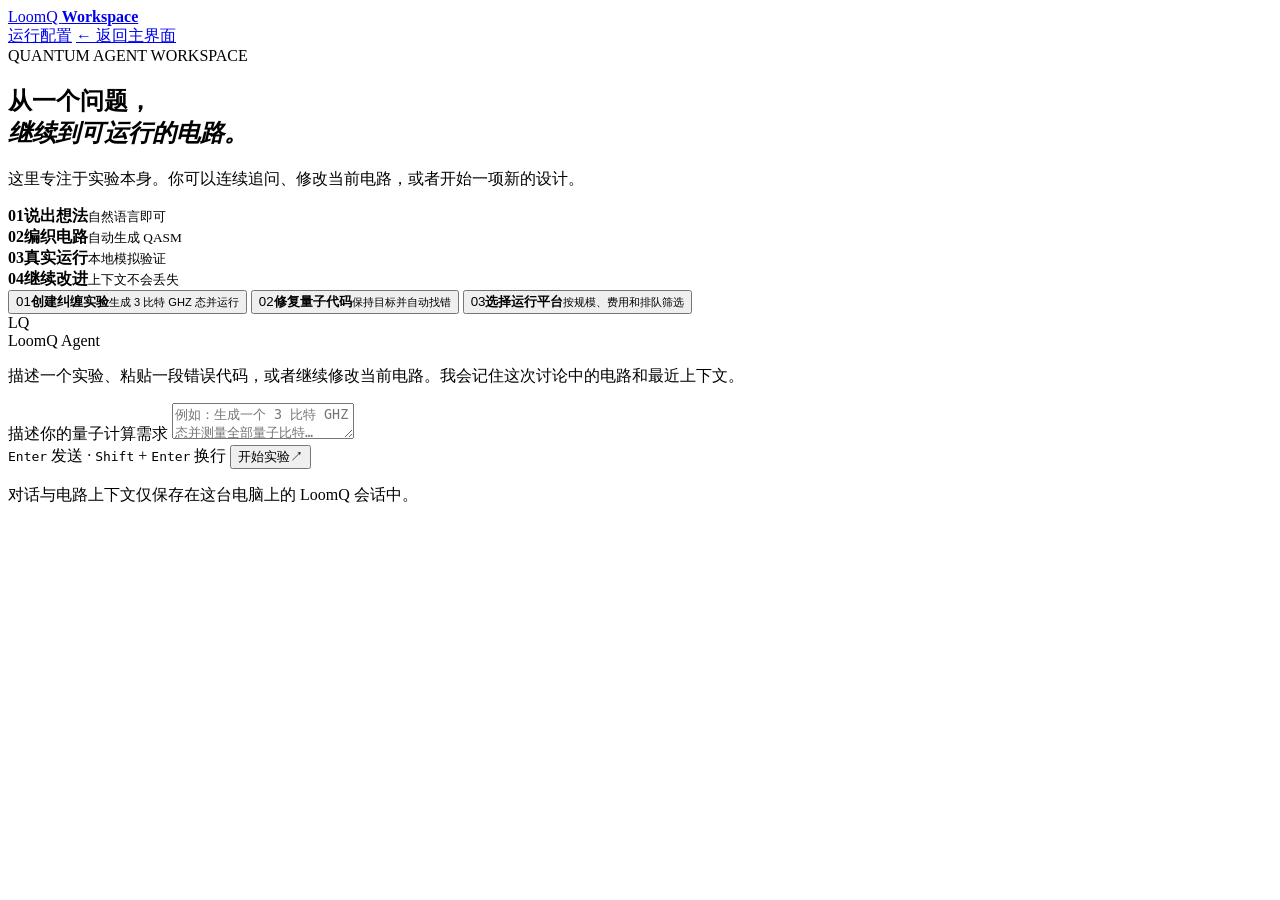
==== starter_kit/web/workspace.html @ 3334da56 "L2网页新手引导" ====
<!doctype html>
<html lang="zh-CN">
<head>
  <meta charset="utf-8">
  <meta name="viewport" content="width=device-width, initial-scale=1">
  <meta name="description" content="使用 LoomQ Agent 设计、修改并运行量子电路。">
  <title>LoomQ 工作台 · 量子电路智能体</title>
  <link rel="stylesheet" href="/styles.css">
</head>
<body class="workspace-page">
  <div class="ambient ambient-one" aria-hidden="true"></div>
  <div class="ambient ambient-two" aria-hidden="true"></div>

  <header class="topbar">
    <a class="brand" href="/" aria-label="返回 LoomQ 主界面">
      <span class="brand-mark" aria-hidden="true"><i></i><i></i><i></i></span>
      <span>LoomQ <b>Workspace</b></span>
    </a>
    <nav class="workspace-nav" aria-label="工作台导航">
      <a href="/?open=config">运行配置</a>
      <a class="back-home" href="/">← 返回主界面</a>
    </nav>
  </header>

  <main class="workspace-main">
    <section class="workspace-heading">
      <div>
        <span class="workspace-kicker">QUANTUM AGENT WORKSPACE</span>
        <h1>从一个问题，<br><em>继续到可运行的电路。</em></h1>
      </div>
      <p>这里专注于实验本身。你可以连续追问、修改当前电路，或者开始一项新的设计。</p>
    </section>

    <div class="journey" aria-label="一次量子实验的四个步骤">
      <div class="journey-line" aria-hidden="true"><span></span></div>
      <div class="journey-step is-active" data-journey-step="0"><b>01</b><strong>说出想法</strong><small>自然语言即可</small></div>
      <div class="journey-step" data-journey-step="1"><b>02</b><strong>编织电路</strong><small>自动生成 QASM</small></div>
      <div class="journey-step" data-journey-step="2"><b>03</b><strong>真实运行</strong><small>本地模拟验证</small></div>
      <div class="journey-step" data-journey-step="3"><b>04</b><strong>继续改进</strong><small>上下文不会丢失</small></div>
    </div>

    <div class="starter-grid workspace-starters" aria-label="示例任务">
      <button class="starter-card" data-prompt="生成一个 3 比特 GHZ 态并进行全测量">
        <span class="starter-number">01</span><strong>创建纠缠实验</strong><small>生成 3 比特 GHZ 态并运行</small>
      </button>
      <button class="starter-card" data-prompt="我想制备贝尔态，请修复这段代码：H q[0]; CX q[0] q[1]">
        <span class="starter-number">02</span><strong>修复量子代码</strong><small>保持目标并自动找错</small>
      </button>
      <button class="starter-card" data-prompt="我要运行一个 26 比特电路，必须免费并且不能排队">
        <span class="starter-number">03</span><strong>选择运行平台</strong><small>按规模、费用和排队筛选</small>
      </button>
    </div>

    <section class="workspace" aria-label="Agent 对话区">
      <div class="conversation" id="conversation" aria-live="polite">
        <article class="message agent-message intro-message">
          <div class="avatar" aria-hidden="true">LQ</div>
          <div class="message-body">
            <div class="message-meta">LoomQ Agent</div>
            <p>描述一个实验、粘贴一段错误代码，或者继续修改当前电路。我会记住这次讨论中的电路和最近上下文。</p>
          </div>
        </article>
      </div>

      <form class="composer" id="composer">
        <div class="conversation-context" id="conversation-context" hidden>
          <span id="conversation-context-label"></span>
          <button id="clear-conversation" type="button">结束并清空</button>
        </div>
        <label class="sr-only" for="prompt">描述你的量子计算需求</label>
        <textarea id="prompt" rows="2" maxlength="12000" placeholder="例如：生成一个 3 比特 GHZ 态并测量全部量子比特…" required></textarea>
        <div class="composer-footer">
          <span><kbd>Enter</kbd> 发送 · <kbd>Shift</kbd> + <kbd>Enter</kbd> 换行</span>
          <button class="send-button" id="send" type="submit"><span>开始实验</span><span aria-hidden="true">↗</span></button>
        </div>
      </form>
      <p class="privacy-note">对话与电路上下文仅保存在这台电脑上的 LoomQ 会话中。</p>
    </section>
  </main>

  <template id="loading-template">
    <article class="message agent-message loading-message">
      <div class="avatar" aria-hidden="true">LQ</div>
      <div class="message-body">
        <div class="message-meta">LoomQ Agent</div>
        <div class="progress-line"><span></span><span></span><span></span></div>
        <p class="loading-label">正在理解需求并准备量子实验…</p>
      </div>
    </article>
  </template>

  <script type="module" src="/js/workspace.js"></script>
</body>
</html>
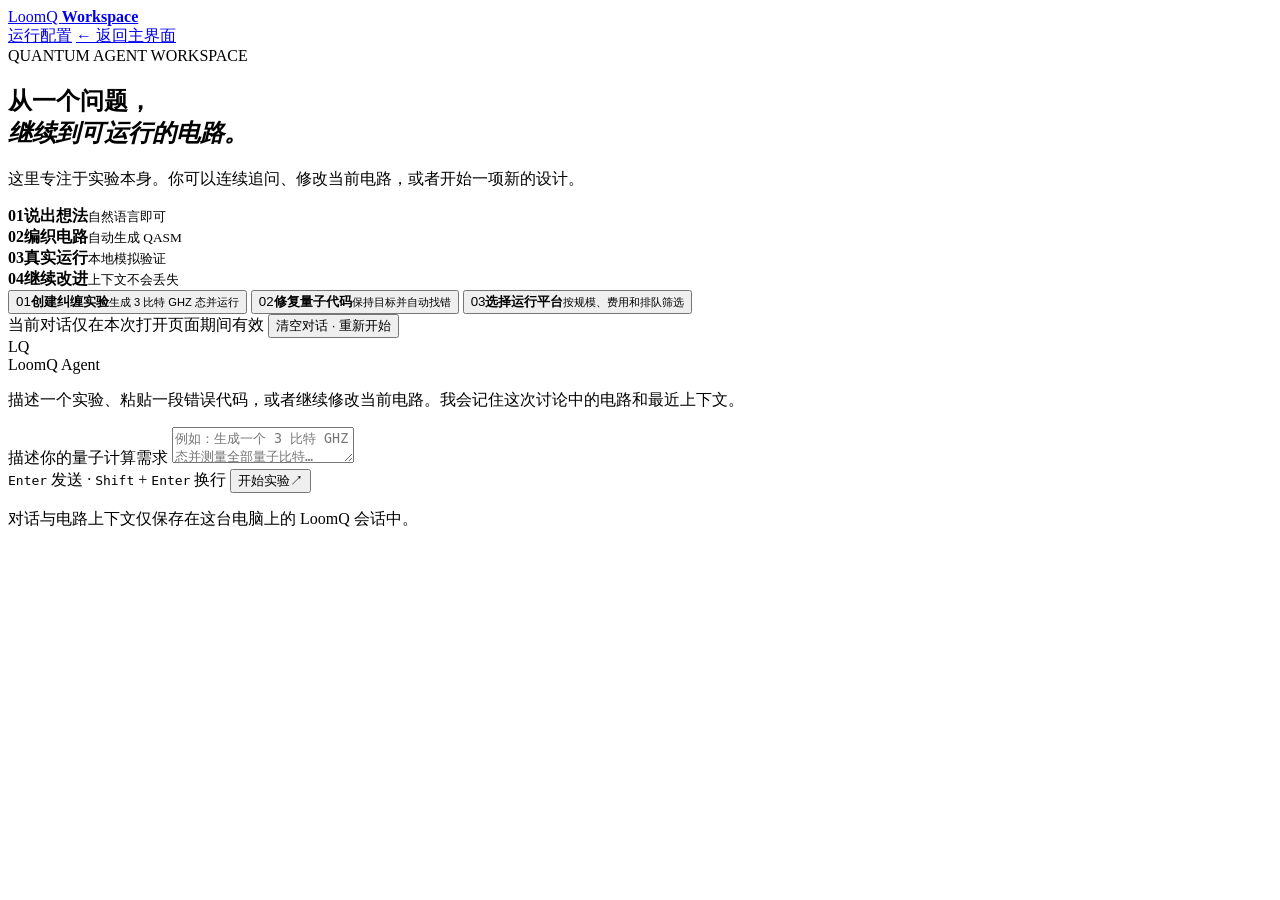
==== commit 1d613697: "fix agent 筛选后端任务 + 网页设计" ====
--- a/starter_kit/web/workspace.html
+++ b/starter_kit/web/workspace.html
@@ -52,6 +52,10 @@
     </div>
 
     <section class="workspace" aria-label="Agent 对话区">
+      <div class="conversation-toolbar">
+        <span>当前对话仅在本次打开页面期间有效</span>
+        <button id="clear-conversation" type="button">清空对话 · 重新开始</button>
+      </div>
       <div class="conversation" id="conversation" aria-live="polite">
         <article class="message agent-message intro-message">
           <div class="avatar" aria-hidden="true">LQ</div>
@@ -65,7 +69,6 @@
       <form class="composer" id="composer">
         <div class="conversation-context" id="conversation-context" hidden>
           <span id="conversation-context-label"></span>
-          <button id="clear-conversation" type="button">结束并清空</button>
         </div>
         <label class="sr-only" for="prompt">描述你的量子计算需求</label>
         <textarea id="prompt" rows="2" maxlength="12000" placeholder="例如：生成一个 3 比特 GHZ 态并测量全部量子比特…" required></textarea>
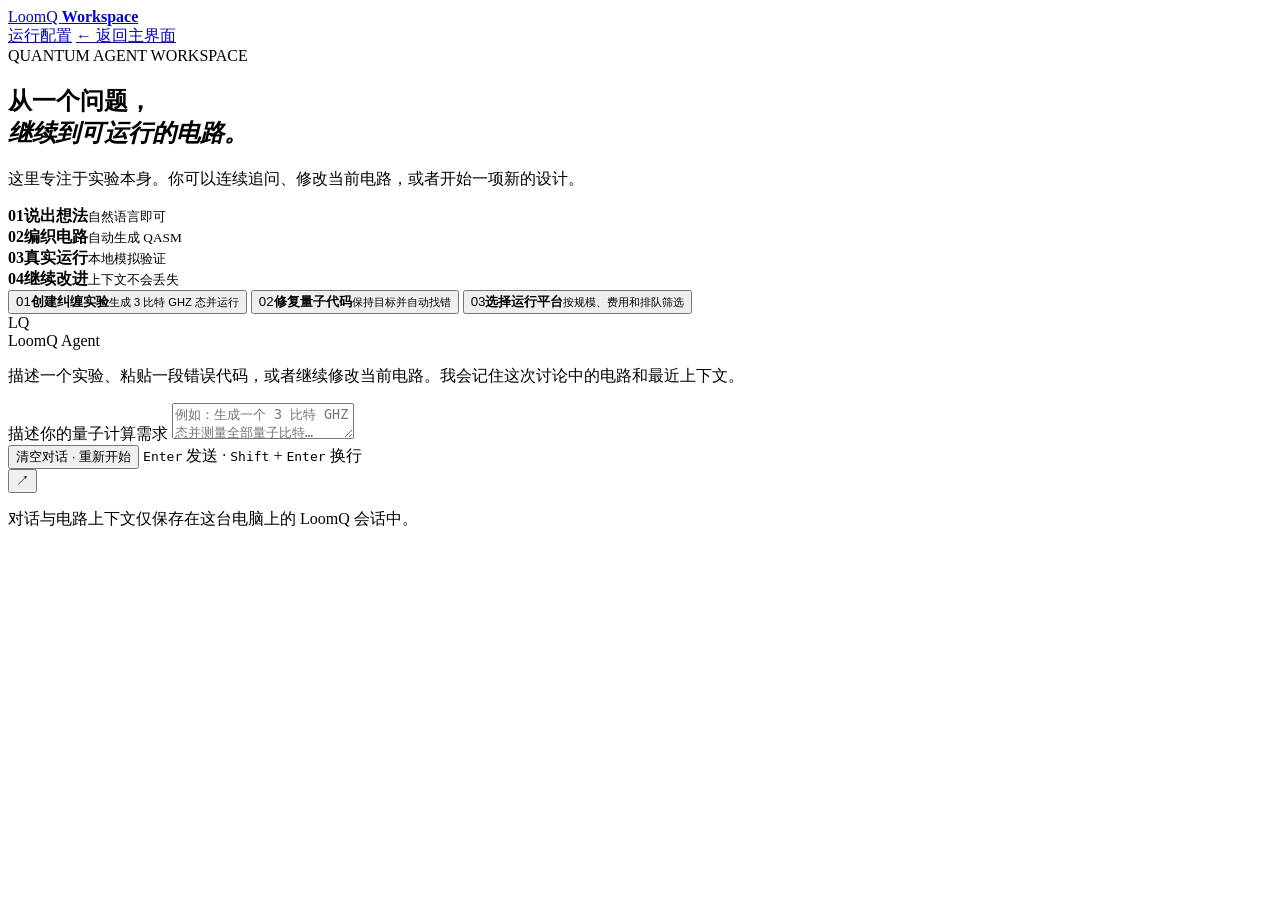
==== commit e2832b4b: "reset 对话" ====
--- a/starter_kit/web/workspace.html
+++ b/starter_kit/web/workspace.html
@@ -52,10 +52,6 @@
     </div>
 
     <section class="workspace" aria-label="Agent 对话区">
-      <div class="conversation-toolbar">
-        <span>当前对话仅在本次打开页面期间有效</span>
-        <button id="clear-conversation" type="button">清空对话 · 重新开始</button>
-      </div>
       <div class="conversation" id="conversation" aria-live="polite">
         <article class="message agent-message intro-message">
           <div class="avatar" aria-hidden="true">LQ</div>
@@ -73,8 +69,11 @@
         <label class="sr-only" for="prompt">描述你的量子计算需求</label>
         <textarea id="prompt" rows="2" maxlength="12000" placeholder="例如：生成一个 3 比特 GHZ 态并测量全部量子比特…" required></textarea>
         <div class="composer-footer">
-          <span><kbd>Enter</kbd> 发送 · <kbd>Shift</kbd> + <kbd>Enter</kbd> 换行</span>
-          <button class="send-button" id="send" type="submit"><span>开始实验</span><span aria-hidden="true">↗</span></button>
+          <div class="composer-left-actions">
+            <button class="clear-conversation-button" id="clear-conversation" type="button">清空对话 · 重新开始</button>
+            <span><kbd>Enter</kbd> 发送 · <kbd>Shift</kbd> + <kbd>Enter</kbd> 换行</span>
+          </div>
+          <button class="send-button" id="send" type="submit"><span aria-hidden="true">↗</span></button>
         </div>
       </form>
       <p class="privacy-note">对话与电路上下文仅保存在这台电脑上的 LoomQ 会话中。</p>
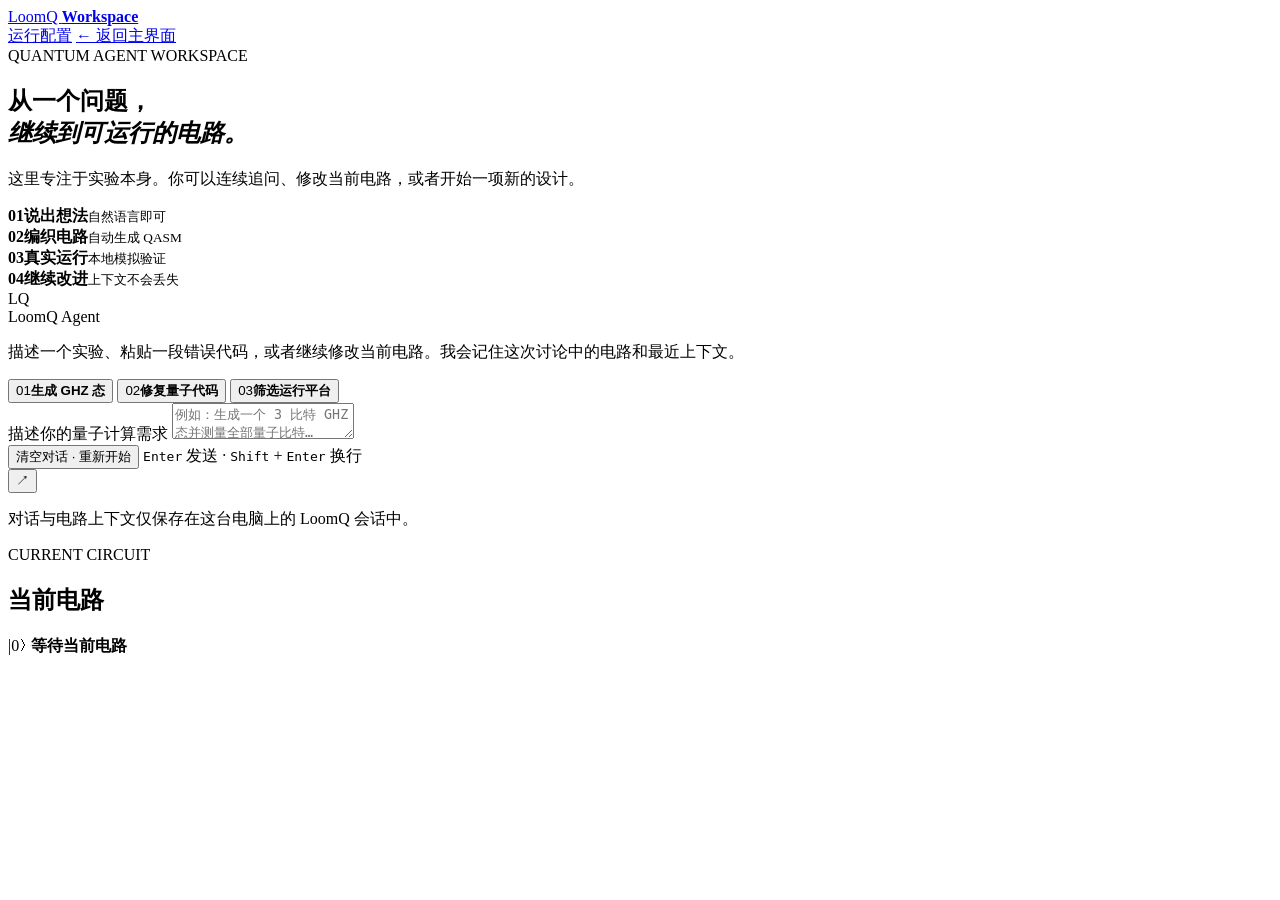
==== commit ff1d56d1: "网页修改" ====
--- a/starter_kit/web/workspace.html
+++ b/starter_kit/web/workspace.html
@@ -39,45 +39,67 @@
       <div class="journey-step" data-journey-step="3"><b>04</b><strong>继续改进</strong><small>上下文不会丢失</small></div>
     </div>
 
-    <div class="starter-grid workspace-starters" aria-label="示例任务">
-      <button class="starter-card" data-prompt="生成一个 3 比特 GHZ 态并进行全测量">
-        <span class="starter-number">01</span><strong>创建纠缠实验</strong><small>生成 3 比特 GHZ 态并运行</small>
-      </button>
-      <button class="starter-card" data-prompt="我想制备贝尔态，请修复这段代码：H q[0]; CX q[0] q[1]">
-        <span class="starter-number">02</span><strong>修复量子代码</strong><small>保持目标并自动找错</small>
-      </button>
-      <button class="starter-card" data-prompt="我要运行一个 26 比特电路，必须免费并且不能排队">
-        <span class="starter-number">03</span><strong>选择运行平台</strong><small>按规模、费用和排队筛选</small>
-      </button>
+    <div class="workspace-split">
+      <section class="workspace chat-workspace" aria-label="Agent 对话区">
+        <div class="conversation" id="conversation" aria-live="polite">
+          <article class="message agent-message intro-message">
+            <div class="avatar" aria-hidden="true">LQ</div>
+            <div class="message-body">
+              <div class="message-meta">LoomQ Agent</div>
+              <p>描述一个实验、粘贴一段错误代码，或者继续修改当前电路。我会记住这次讨论中的电路和最近上下文。</p>
+            </div>
+          </article>
+        </div>
+
+        <form class="composer" id="composer">
+          <div class="composer-prompts" aria-label="聊天快捷提示">
+            <button type="button" data-prompt="生成一个 3 比特 GHZ 态并进行全测量">
+              <span>01</span><strong>生成 GHZ 态</strong>
+            </button>
+            <button type="button" data-prompt="我想制备贝尔态，请修复这段代码：H q[0]; CX q[0] q[1]">
+              <span>02</span><strong>修复量子代码</strong>
+            </button>
+            <button type="button" data-prompt="我要运行一个 26 比特电路，必须免费并且不能排队">
+              <span>03</span><strong>筛选运行平台</strong>
+            </button>
+          </div>
+          <div class="conversation-context" id="conversation-context" hidden>
+            <span id="conversation-context-label"></span>
+          </div>
+          <label class="sr-only" for="prompt">描述你的量子计算需求</label>
+          <textarea id="prompt" rows="2" maxlength="12000" placeholder="例如：生成一个 3 比特 GHZ 态并测量全部量子比特…" required></textarea>
+          <div class="composer-footer">
+            <div class="composer-left-actions">
+              <button class="clear-conversation-button" id="clear-conversation" type="button">清空对话 · 重新开始</button>
+              <span><kbd>Enter</kbd> 发送 · <kbd>Shift</kbd> + <kbd>Enter</kbd> 换行</span>
+            </div>
+            <button class="send-button" id="send" type="submit" aria-label="发送需求"><span aria-hidden="true">↗</span></button>
+          </div>
+        </form>
+        <p class="privacy-note">对话与电路上下文仅保存在这台电脑上的 LoomQ 会话中。</p>
+      </section>
+
+      <aside class="circuit-panel" id="circuit-panel" aria-labelledby="circuit-title">
+        <header class="circuit-panel-head">
+          <div>
+            <span>CURRENT CIRCUIT</span>
+            <h2 id="circuit-title">当前电路</h2>
+          </div>
+          <div class="circuit-summary" id="circuit-summary" hidden></div>
+        </header>
+        <div class="circuit-empty" id="circuit-empty">
+          <span aria-hidden="true">|0⟩</span>
+          <strong>等待当前电路</strong>
+        </div>
+        <div class="circuit-view" id="circuit-view" hidden>
+          <div class="circuit-caption">
+            <strong id="circuit-name">量子电路</strong>
+            <span id="circuit-version"></span>
+          </div>
+          <div class="circuit-scroll" id="circuit-scroll" tabindex="0" aria-label="量子电路图"></div>
+        </div>
+      </aside>
     </div>
-
-    <section class="workspace" aria-label="Agent 对话区">
-      <div class="conversation" id="conversation" aria-live="polite">
-        <article class="message agent-message intro-message">
-          <div class="avatar" aria-hidden="true">LQ</div>
-          <div class="message-body">
-            <div class="message-meta">LoomQ Agent</div>
-            <p>描述一个实验、粘贴一段错误代码，或者继续修改当前电路。我会记住这次讨论中的电路和最近上下文。</p>
-          </div>
-        </article>
-      </div>
-
-      <form class="composer" id="composer">
-        <div class="conversation-context" id="conversation-context" hidden>
-          <span id="conversation-context-label"></span>
-        </div>
-        <label class="sr-only" for="prompt">描述你的量子计算需求</label>
-        <textarea id="prompt" rows="2" maxlength="12000" placeholder="例如：生成一个 3 比特 GHZ 态并测量全部量子比特…" required></textarea>
-        <div class="composer-footer">
-          <div class="composer-left-actions">
-            <button class="clear-conversation-button" id="clear-conversation" type="button">清空对话 · 重新开始</button>
-            <span><kbd>Enter</kbd> 发送 · <kbd>Shift</kbd> + <kbd>Enter</kbd> 换行</span>
-          </div>
-          <button class="send-button" id="send" type="submit"><span aria-hidden="true">↗</span></button>
-        </div>
-      </form>
-      <p class="privacy-note">对话与电路上下文仅保存在这台电脑上的 LoomQ 会话中。</p>
-    </section>
   </main>
 
   <template id="loading-template">
